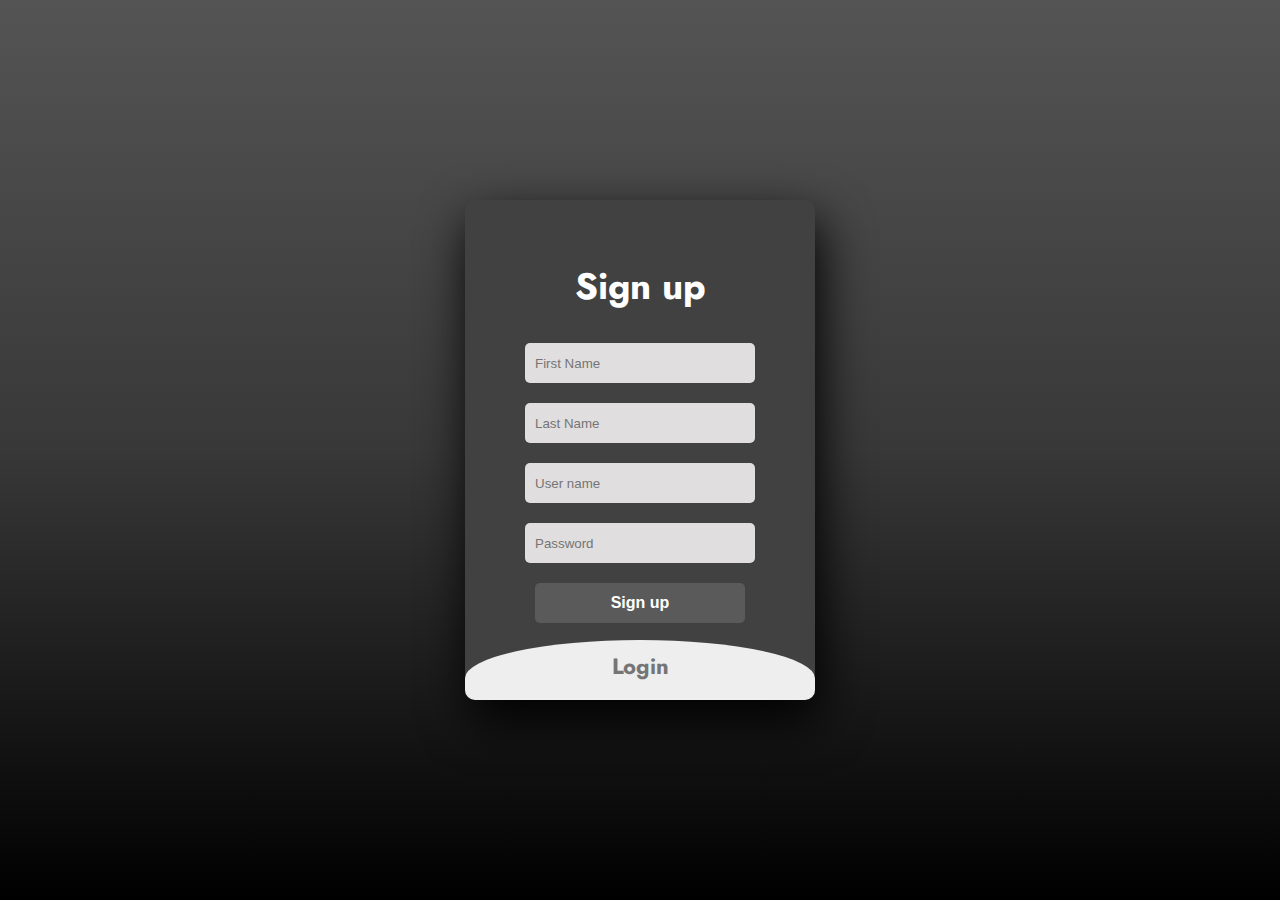
==== index.html @ 0255cd74 "Merge pull request #2 from diti85/main" ====
<!DOCTYPE html>
<html>
  <head>
    <title>COP 4331 Project</title>
    <link rel="stylesheet" type="text/css" href="styles.css" />
    <link
      href="https://fonts.googleapis.com/css2?family=Jost:wght@500&display=swap"
      rel="stylesheet"
    />
  </head>
  <body>
    <div class="main">
      <input type="checkbox" id="chk" aria-hidden="true" />

      <div class="signup">
        <form>
          <label for="chk" class = "signup-text" aria-hidden="true">Sign up</label>
          <input type="text" name="txt" placeholder="First Name" required="" />
          <input type="text" name="txt" placeholder="Last Name" required="" />
          <input type="text" name="txt" placeholder="User name" required="" />
          <input
            type="password"
            name="pswd"
            placeholder="Password"
            required=""
          />
          <button>Sign up</button>
        </form>
      </div>

      <div class="login">
        <form>
          <label for="chk" aria-hidden="true">Login</label>
          <input type="text" name="txt" placeholder="User name" required="" />
          <input
            type="password"
            name="pswd"
            placeholder="Password"
            required=""
          />
          <button>Login</button>
        </form>
      </div>
    </div>
  </body>
</html>
---- styles.css ----
body{
	margin: 0;
	padding: 0;
	display: flex;
	justify-content: center;
	align-items: center;
	min-height: 100vh;
	font-family: 'Jost', sans-serif;
	background: linear-gradient(to bottom, #545454, #383838, #000000);
}
.main{
	width: 350px;
	height: 500px;
	background: rgb(65, 65, 65) ;
	overflow: hidden;
	border-radius: 10px;
	box-shadow: 5px 20px 50px #000;
}
#chk{
	display: none;
}
.signup{
	position: relative;
	width:100%;
	height: 100%;
}
label{
	color: #fff;
	font-size: 2.3em;
	justify-content: center;
	display: flex;
	margin: 60px;
	font-weight: bold;
	cursor: pointer;
	transition: .5s ease-in-out;
}
input{
	width: 60%;
	height: 20px;
	background: #e0dede;
	justify-content: center;
	display: flex;
	margin: 20px auto;
	padding: 10px;
	border: none;
	outline: none;
	border-radius: 5px;
}
button{
	width: 60%;
	height: 40px;
	margin: 10px auto;
	justify-content: center;
	display: block;
	color: #fff;
	background: #5a5a5a;
	font-size: 1em;
	font-weight: bold;
	margin-top: 20px;
	outline: none;
	border: none;
	border-radius: 5px;
	transition: .2s ease-in;
	cursor: pointer;
}
button:hover{
	background: #727272;
}
.login{
	height: 460px;
	background: #eee;
	border-radius: 60% / 10%;
	transform: translateY(-180px);
	transition: .8s ease-in-out;
}
.login label{
	color: #757575;
	transform: scale(.6);
}

#chk:checked ~ .login{
	transform: translateY(-500px);
}
#chk:checked ~ .login label{
	transform: scale(1);	
}
#chk:checked ~ .signup label{
	transform: scale(.6);
}
.signup-text{
	margin-bottom: 30px;
}
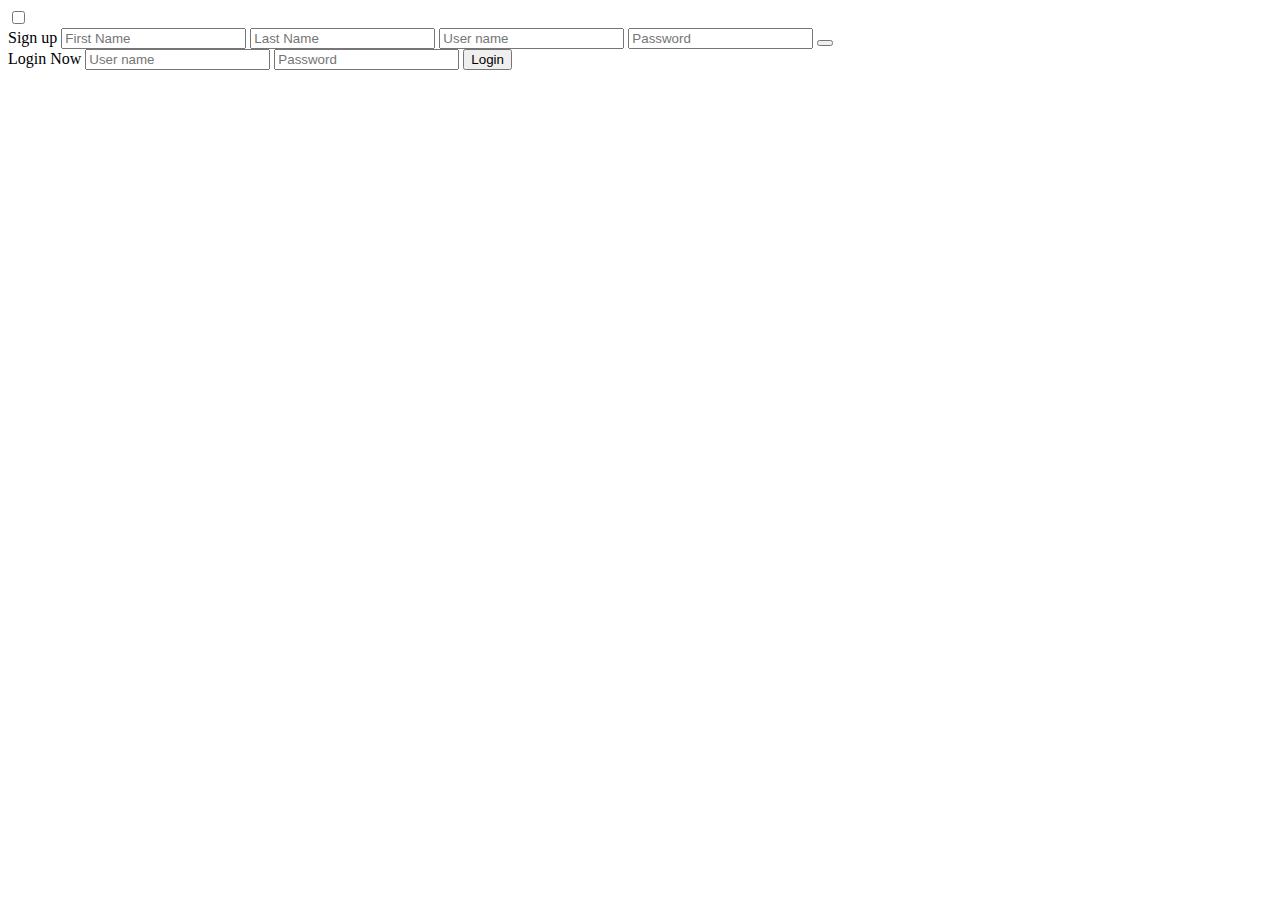
==== commit 8b2bc277: "Login button logic" ====
--- a/index.html
+++ b/index.html
@@ -2,7 +2,8 @@
 <html>
   <head>
     <title>COP 4331 Project</title>
-    <link rel="stylesheet" type="text/css" href="styles.css" />
+    <link rel="stylesheet" type="text/css" href="css/styles.css" />
+    <script type="text/javascript" src="js/code.js"></script>
     <link
       href="https://fonts.googleapis.com/css2?family=Jost:wght@500&display=swap"
       rel="stylesheet"
@@ -15,30 +16,33 @@
       <div class="signup">
         <form>
           <label for="chk" class = "signup-text" aria-hidden="true">Sign up</label>
-          <input type="text" name="txt" placeholder="First Name" required="" />
-          <input type="text" name="txt" placeholder="Last Name" required="" />
-          <input type="text" name="txt" placeholder="User name" required="" />
+          <input id = "firstName" type="text" name="txt" placeholder="First Name" required="" />
+          <input id = "lastName" type="text" name="txt" placeholder="Last Name" required="" />
+          <input id = "userName" type="text" name="txt" placeholder="User name" required="" />
           <input
+            id = "password"
             type="password"
             name="pswd"
             placeholder="Password"
-            required=""
+            required =""
           />
-          <button>Sign up</button>
+          <button type ="button" onclick="doSignUp()"Sign up</button>
         </form>
       </div>
 
       <div class="login">
         <form>
-          <label for="chk" aria-hidden="true">Login</label>
-          <input type="text" name="txt" placeholder="User name" required="" />
+          <label for="chk" aria-hidden="true">Login Now</label>
+          <input id = "loginName" type="text" name="txt" placeholder="User name" required="" />
           <input
+            id = "loginPassword"
             type="password"
             name="pswd"
             placeholder="Password"
-            required=""
+            required = ""
           />
-          <button>Login</button>
+          <button type ="button" onclick="doLogin()">Login</button>
+          <span class="text" id="loginResult"></span>
         </form>
       </div>
     </div>
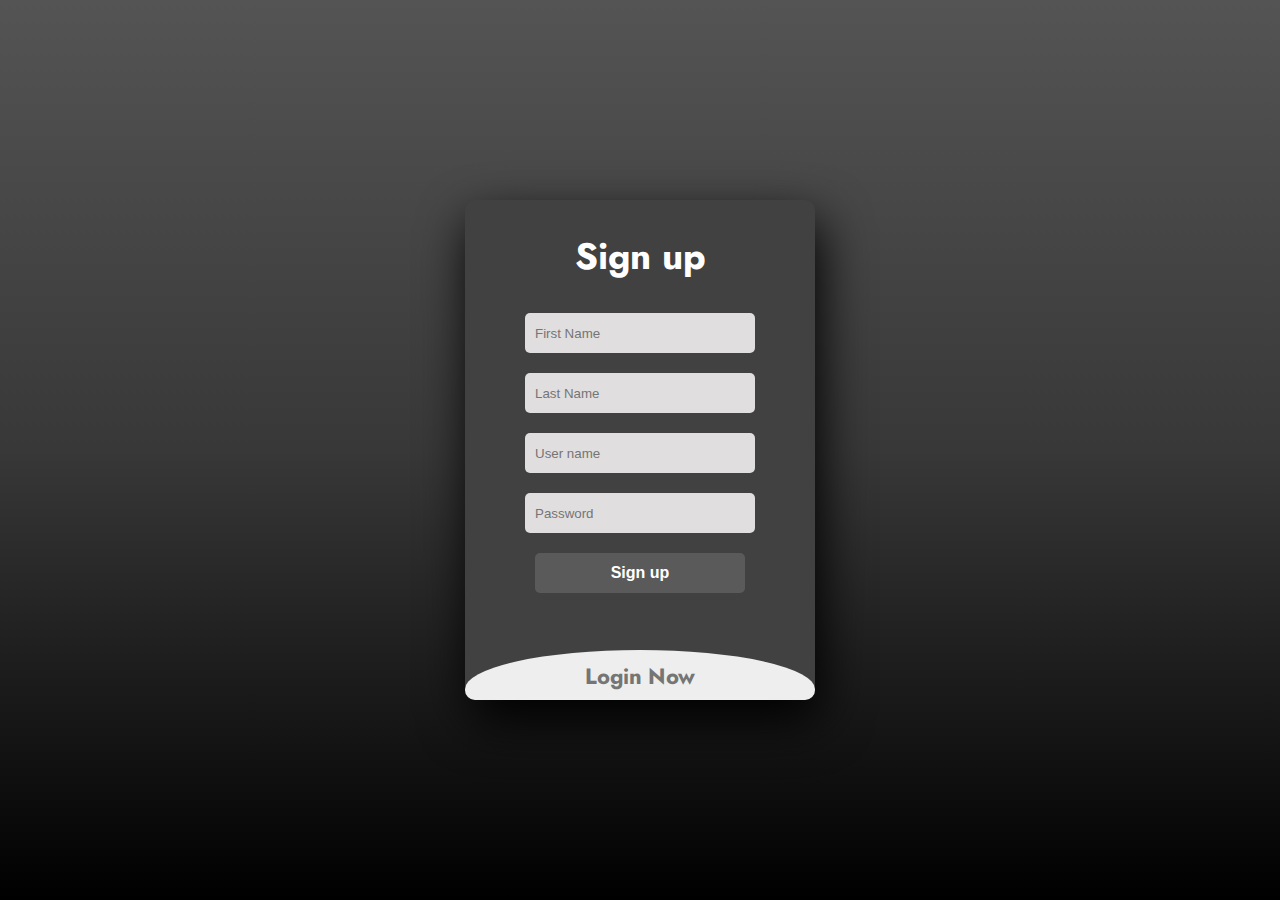
==== commit 2052cf85: "sign up + login detail + logout button" ====
--- a/index.html
+++ b/index.html
@@ -10,38 +10,91 @@
     />
   </head>
   <body>
-    <div class="main">
+    <div class="main" id="wholeForm">
       <input type="checkbox" id="chk" aria-hidden="true" />
 
       <div class="signup">
         <form>
-          <label for="chk" class = "signup-text" aria-hidden="true">Sign up</label>
-          <input id = "firstName" type="text" name="txt" placeholder="First Name" required="" />
-          <input id = "lastName" type="text" name="txt" placeholder="Last Name" required="" />
-          <input id = "userName" type="text" name="txt" placeholder="User name" required="" />
+          <label for="chk" class="signup-text" aria-hidden="true"
+            >Sign up</label
+          >
           <input
-            id = "password"
+            id="firstName"
+            type="text"
+            name="txt"
+            placeholder="First Name"
+            required=""
+          />
+          <input
+            id="lastName"
+            type="text"
+            name="txt"
+            placeholder="Last Name"
+            required=""
+          />
+          <input
+            id="userName"
+            type="text"
+            name="txt"
+            placeholder="User name"
+            required=""
+            required
+            pattern="(?=.*[a-zA-Z])[a-zA-Z0-9-_]{3,18}"
+            title="Must be between 3-13 characters and must contain at least one letter"
+            onclick="checkUsername()"
+          />
+          <input
+            id="password"
             type="password"
             name="pswd"
             placeholder="Password"
-            required =""
+            required=""
+            title="Must be between 8-32 characters and must contain at least one number and one special character"
+            onclick="checkPassword()"
           />
-          <button type ="button" onclick="doSignUp()"Sign up</button>
+          <button type="button" onfocus="doSignUp()">Sign up</button>
+          <span
+            class="text"
+            style="color: rgb(203, 55, 21)"
+            id="signupResult"
+          ></span>
+          <div id="checkPassword">
+            <h3>Password must contain the following:</h3>
+            <p id="passLen" class="invalid">8 to 32 characters</p>
+            <p id="passLett" class="invalid">At least one letter</p>
+            <p id="passNum" class="invalid">At least one number</p>
+            <p id="passSpec" class="invalid">At least one special character</p>
+          </div>
+          <div id="checkUser">
+            <h3>Username must contain the following:</h3>
+            <p id="userLett" class="invalid">At least one letter</p>
+            <p id="userLen" class="invalid">3 to 18 characters</p>
+            <h3>Username may contain the following:</h3>
+            <p id="userNum" class="opt">Numbers</p>
+            <p id="userUnd" class="opt">Underscores</p>
+            <p id="userHyp" class="opt">Hyphens</p>
+          </div>
         </form>
       </div>
 
       <div class="login">
         <form>
           <label for="chk" aria-hidden="true">Login Now</label>
-          <input id = "loginName" type="text" name="txt" placeholder="User name" required="" />
           <input
-            id = "loginPassword"
+            id="loginName"
+            type="text"
+            name="txt"
+            placeholder="User name"
+            required=""
+          />
+          <input
+            id="loginPassword"
             type="password"
             name="pswd"
             placeholder="Password"
-            required = ""
+            required=""
           />
-          <button type ="button" onclick="doLogin()">Login</button>
+          <button type="button" onclick="doLogin()">Login</button>
           <span class="text" id="loginResult"></span>
         </form>
       </div>
--- a/css/styles.css
+++ b/css/styles.css
@@ -0,0 +1,142 @@
+body{
+	margin: 0;
+	padding: 0;
+	display: flex;
+	justify-content: center;
+	align-items: center;
+	min-height: 100vh;
+	font-family: 'Jost', sans-serif;
+	background: linear-gradient(to bottom, #545454, #383838, #000000);
+}
+.main{
+	width: 350px;
+	height: 500px;
+	background: rgb(65, 65, 65) ;
+	overflow: hidden;
+	border-radius: 10px;
+	box-shadow: 5px 20px 50px #000;
+}
+#chk{
+	display: none;
+}
+.signup{
+	position: relative;
+	width:100%;
+	height: 100%;
+}
+label{
+	color: #fff;
+	font-size: 2.3em;
+	justify-content: center;
+	display: flex;
+	margin: 30px;
+	font-weight: bold;
+	cursor: pointer;
+	transition: .5s ease-in-out;
+}
+input{
+	width: 60%;
+	height: 20px;
+	background: #e0dede;
+	justify-content: center;
+	display: flex;
+	margin: 20px auto;
+	padding: 10px;
+	border: none;
+	outline: none;
+	border-radius: 5px;
+}
+
+button{
+	width: 60%;
+	height: 40px;
+	margin: 10px auto;
+	justify-content: center;
+	display: block;
+	color: #fff;
+	background: #5a5a5a;
+	font-size: 1em;
+	font-weight: bold;
+	margin-top: 20px;
+	outline: none;
+	border: none;
+	border-radius: 5px;
+	transition: .2s ease-in;
+	cursor: pointer;
+}
+button:hover{
+	background: #727272;
+}
+.login{
+	height: 470px;
+	background: #eee;
+	border-radius: 60% / 10%;
+	transform: translateY(-110px);
+	transition: .8s ease-in-out;
+}
+
+
+.login label{
+	color: #757575;
+	transform: scale(.6);
+}
+#checkPassword,
+#checkUser {
+    display: none;
+    color: #fff;
+    position: relative;
+	line-height: 0.5;
+    text-align: center;
+}
+
+#checkPassword>p {
+    position: relative;
+	line-height: 0;
+
+}
+#loginResult {
+	display: flex;
+	justify-content: center;
+	color: #009345;
+}
+
+.valid {
+    color: #009345;
+}
+
+.valid:before {
+    position: relative;
+    left: -35px;
+
+}
+
+.invalid {
+    color: rgb(233, 106, 106);
+}
+
+.invalid:before {
+    position: relative;
+    left: -35px;
+
+}
+
+.opt {
+    color: rgb(250, 250, 121);
+}
+
+.opt:before {
+    position: relative;
+    left: -35px;
+
+}
+
+#chk:checked ~ .login{
+	transform: translateY(-480px);
+}
+#chk:checked ~ .login label{
+	transform: scale(1);	
+}
+#chk:checked ~ .signup label{
+	transform: scale(.6);
+}
+
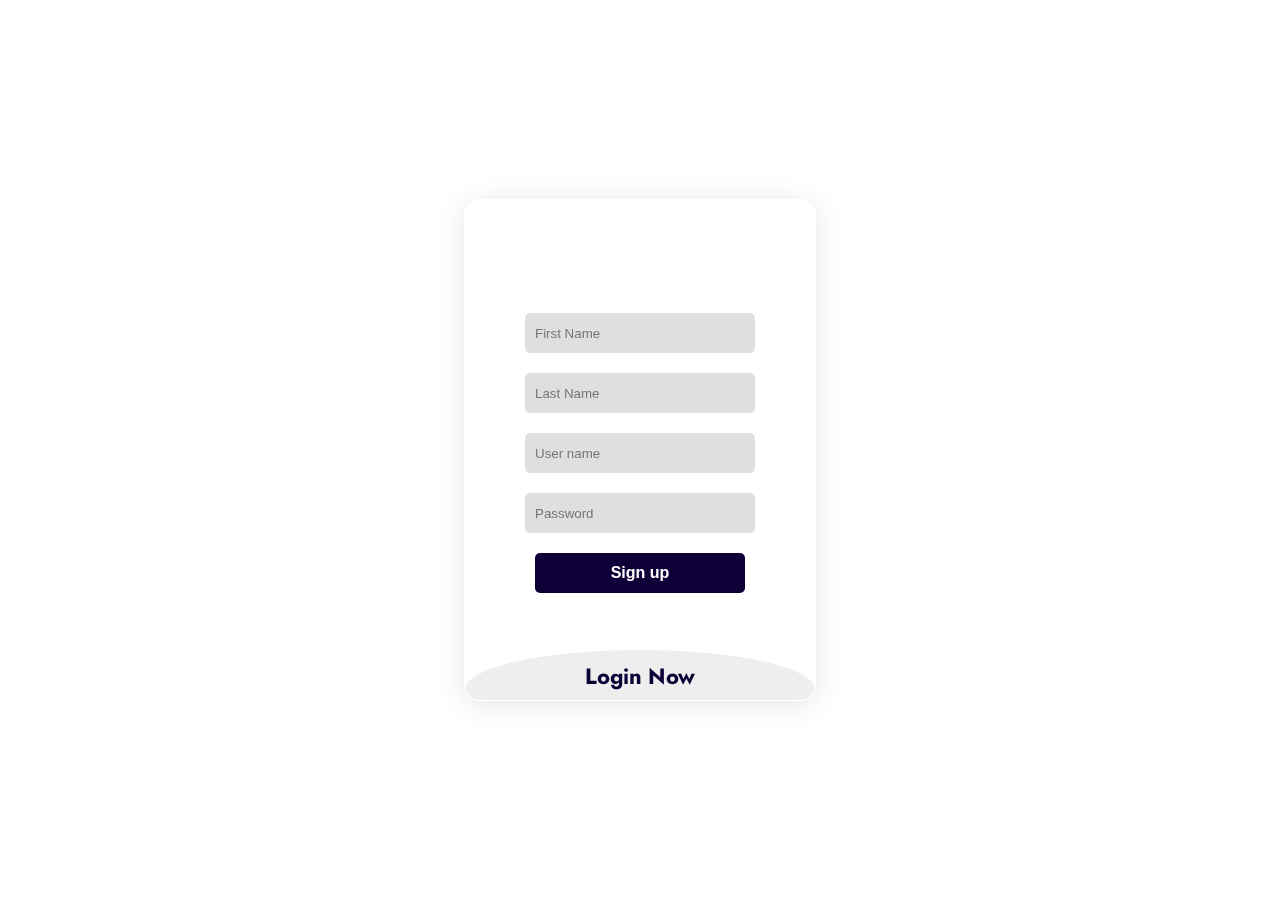
==== commit 35611ed5: "updated server files upload" ====
--- a/index.html
+++ b/index.html
@@ -15,7 +15,7 @@
 
       <div class="signup">
         <form>
-          <label for="chk" class="signup-text" aria-hidden="true"
+          <label for="chk" class="signup-text" aria-hidden="true"  aria-required ="true"
             >Sign up</label
           >
           <input
@@ -23,22 +23,21 @@
             type="text"
             name="txt"
             placeholder="First Name"
-            required=""
+            required = "true"
           />
           <input
             id="lastName"
             type="text"
             name="txt"
             placeholder="Last Name"
-            required=""
+            required = "true"
           />
           <input
             id="userName"
             type="text"
             name="txt"
             placeholder="User name"
-            required=""
-            required
+            required = "true"
             pattern="(?=.*[a-zA-Z])[a-zA-Z0-9-_]{3,18}"
             title="Must be between 3-13 characters and must contain at least one letter"
             onclick="checkUsername()"
@@ -48,11 +47,12 @@
             type="password"
             name="pswd"
             placeholder="Password"
-            required=""
+            required = "true"
+	    pattern="?=a+"
             title="Must be between 8-32 characters and must contain at least one number and one special character"
             onclick="checkPassword()"
           />
-          <button type="button" onfocus="doSignUp()">Sign up</button>
+          <button type="button" onclick="doSignUp()">Sign up</button>
           <span
             class="text"
             style="color: rgb(203, 55, 21)"
@@ -85,14 +85,14 @@
             type="text"
             name="txt"
             placeholder="User name"
-            required=""
+            required = "true"
           />
           <input
             id="loginPassword"
             type="password"
             name="pswd"
             placeholder="Password"
-            required=""
+            required = "true"
           />
           <button type="button" onclick="doLogin()">Login</button>
           <span class="text" id="loginResult"></span>
--- a/css/styles.css
+++ b/css/styles.css
@@ -6,8 +6,13 @@
 	align-items: center;
 	min-height: 100vh;
 	font-family: 'Jost', sans-serif;
-	background: linear-gradient(to bottom, #545454, #383838, #000000);
+	/* background-color: linear-gradient(to bottom, #545454, #383838, #000000); */
+	background-image: url('../picture/background2.jpg');
+	background-size:cover
 }
+	/* background-image: url("https://images.unsplash.com/photo-1629194898512-b6b8697063ac?ixlib=rb-4.0.3&ixid=MnwxMjA3fDB8MHxwaG90by1wYWdlfHx8fGVufDB8fHx8&auto=format&fit=crop&w=1662&q=80");
+} */
+
 .main{
 	width: 350px;
 	height: 500px;
@@ -34,6 +39,7 @@
 	cursor: pointer;
 	transition: .5s ease-in-out;
 }
+
 input{
 	width: 60%;
 	height: 20px;
@@ -54,7 +60,7 @@
 	justify-content: center;
 	display: block;
 	color: #fff;
-	background: #5a5a5a;
+	background: #0d0036;
 	font-size: 1em;
 	font-weight: bold;
 	margin-top: 20px;
@@ -65,7 +71,7 @@
 	cursor: pointer;
 }
 button:hover{
-	background: #727272;
+	background: #d500f9;
 }
 .login{
 	height: 470px;
@@ -74,10 +80,18 @@
 	transform: translateY(-110px);
 	transition: .8s ease-in-out;
 }
-
+#wholeForm{
+	/* From https://css.glass */
+	background: rgba(255, 255, 255, 0.18);
+	border-radius: 16px;
+	box-shadow: 0 4px 30px rgba(0, 0, 0, 0.1);
+	backdrop-filter: blur(9.4px);
+	-webkit-backdrop-filter: blur(9.4px);
+	border: 1px solid rgba(255, 255, 255, 0.51);
+}
 
 .login label{
-	color: #757575;
+	color: #0d0036;
 	transform: scale(.6);
 }
 #checkPassword,
@@ -97,7 +111,13 @@
 #loginResult {
 	display: flex;
 	justify-content: center;
-	color: #009345;
+	color: #ff0000;
+}
+
+#signupResult{
+	display: flex;
+	justify-content: center;
+	color: #ff0303;
 }
 
 .valid {
@@ -139,4 +159,3 @@
 #chk:checked ~ .signup label{
 	transform: scale(.6);
 }
-
